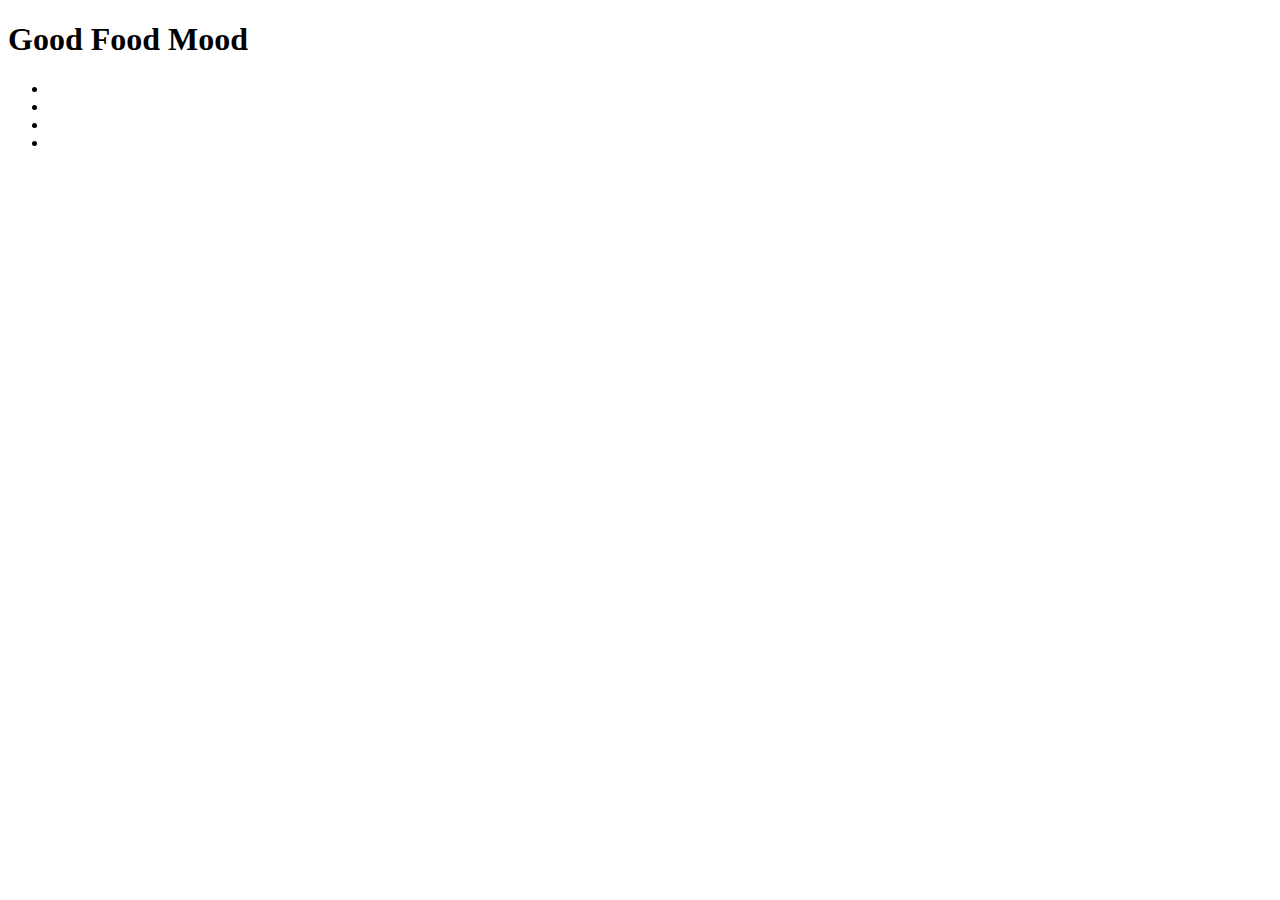
==== index.html @ d2e847f8 "Header" ====
<!DOCTYPE html>
<html lang="en">
<head>
    <meta charset="UTF-8">
    <meta name="viewport" content="width=device-width, initial-scale=1.0">
    <title>Document</title>
    <link href="style.css">
    
</head>
<body>
    <div class="header">
        <h1>Good Food Mood </h1>
        <ul class="navigation">
            <li><a href="#" class="Subscribe"</li>
            <li><a href="#" class="Recipes"</li>
            <li><a href="#" class="QandA"</li>
            <li><a href="#" class="AboutUs"</li>
        </ul>
          
        
    </div>
    
</body>
</html>
---- style.css ----
/* Header*/
.header {
    background-color: #333;
    color: #fff;
    text-align: center;
    padding: 20px;
}

/* Nav-links*/
.navigation {
    list-style-type: none;
    padding: 0;
}

.navigation li{
    display: inline;
    margin-top: 20px;
}

.navigation a{
    text-decoration: none;
    color: #fff;
}
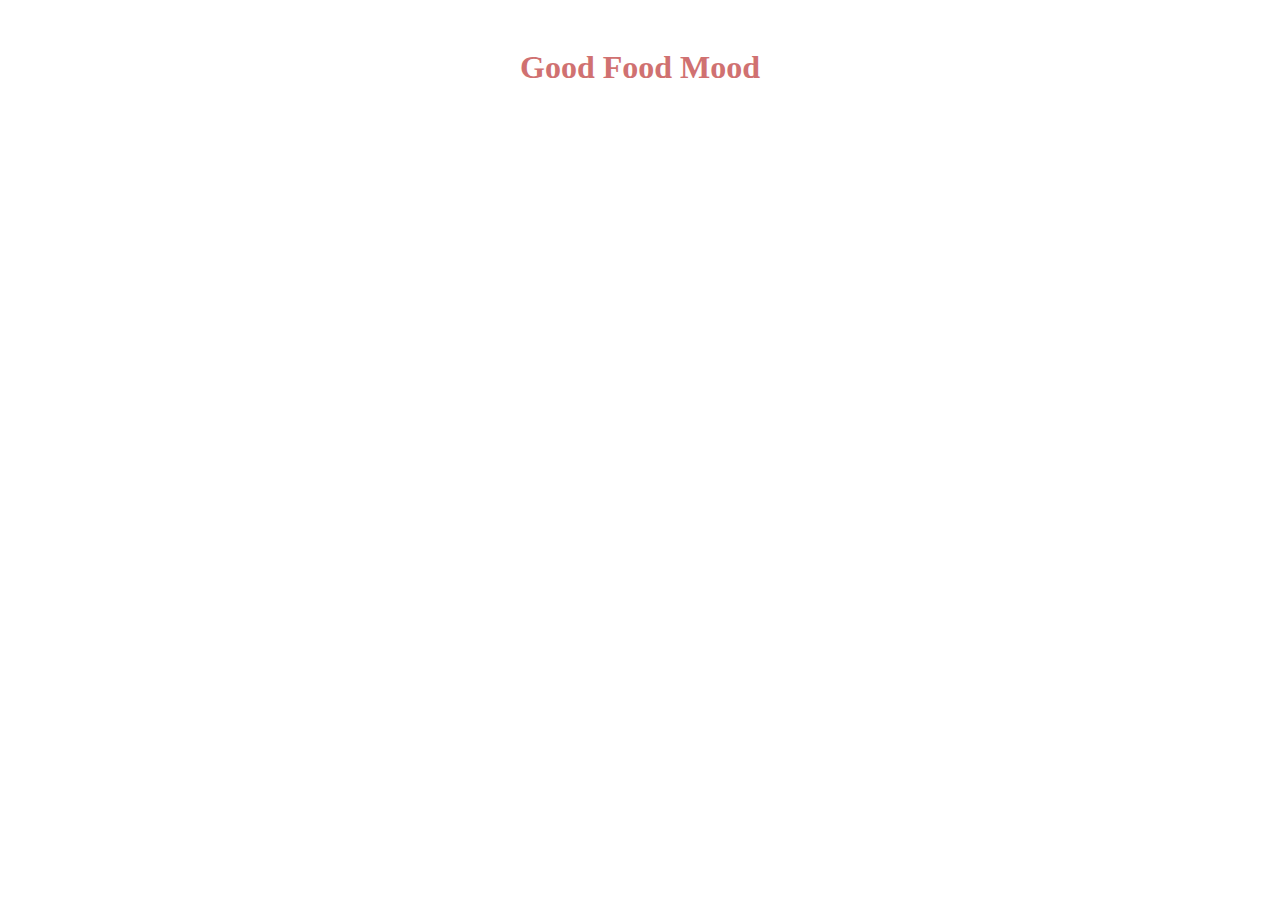
==== commit d32312c9: "Let's start" ====
--- a/index.html
+++ b/index.html
@@ -4,7 +4,7 @@
     <meta charset="UTF-8">
     <meta name="viewport" content="width=device-width, initial-scale=1.0">
     <title>Document</title>
-    <link href="style.css">
+    <link href="style.css" rel="stylesheet">
     
 </head>
 <body>
--- a/style.css
+++ b/style.css
@@ -2,8 +2,8 @@
 
 /* Header*/
 .header {
-    background-color: #333;
-    color: #fff;
+    background-color: #ffffff;
+    color: #d07171;
     text-align: center;
     padding: 20px;
 }
@@ -21,5 +21,5 @@
 
 .navigation a{
     text-decoration: none;
-    color: #fff;
+    color: #5f4e4e;
 }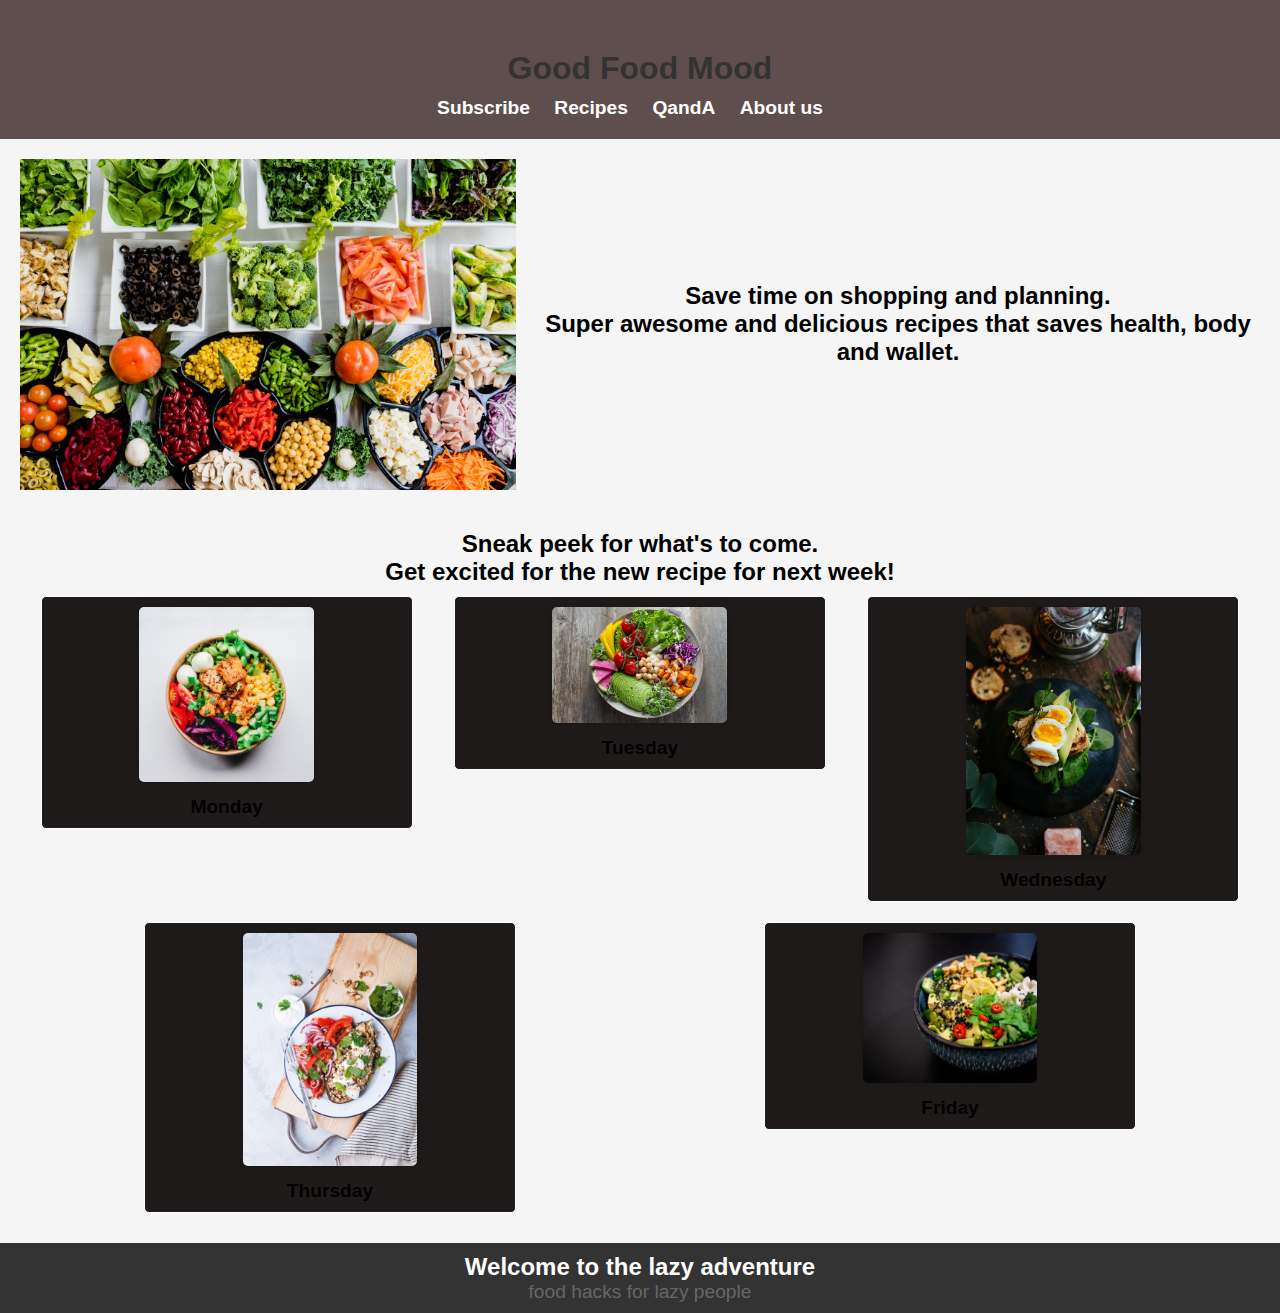
==== commit 1f2443dd: "Late progress" ====
--- a/index.html
+++ b/index.html
@@ -11,14 +11,65 @@
     <div class="header">
         <h1>Good Food Mood </h1>
         <ul class="navigation">
-            <li><a href="#" class="Subscribe"</li>
-            <li><a href="#" class="Recipes"</li>
-            <li><a href="#" class="QandA"</li>
-            <li><a href="#" class="AboutUs"</li>
+            <li><a href="/Subscribe.html" class="Subscribe"> Subscribe</a></li>
+            <li><a href="/recipes.html" class="Recipes">Recipes</a></li>
+            <li><a href="/qanda.html" class="QandA">QandA</a></li>
+            <li><a href="/about.html" class="AboutUs">About us</a></li>
         </ul>
-          
-        
     </div>
     
+ <div class="content">
+    <img src="images/homepage1.jpg" alt="home-page" class="left-image">
+    <div class="text-rigth">
+        <h2>Save time on shopping and planning. <br> Super awesome and delicious recipes that saves health, body and wallet.</h2>
+    </div>
+ </div>
+
+ <section class="section">
+    <h2>Sneak peek for what's to come.<br> Get excited for the new recipe for next week!</h2>
+    <div class="image-container">
+        <div class="image">
+            <div class="recipe-box">
+                <img src="/images/x1.jpg" alt="Monday">
+                <h3>Monday</h3>
+            </div>
+        </div>
+
+        <div class="image">
+            <div class="recipe-box">
+                <img src="/images/x2.jpg" alt="Tuesday">
+                <h3>Tuesday</h3>
+            </div>
+        </div>
+
+        <div class="image">
+            <div class="recipe-box">
+                <img src="/images/x3.jpg" alt="Wednesday">
+                <h3>Wednesday</h3>
+            </div>
+        </div>
+
+        <div class="image">
+            <div class="recipe-box">
+                <img src="/images/x4.jpg" alt="Thursday">
+                <h3>Thursday</h3>
+            </div>
+        </div>
+
+        <div class="image">
+            <div class="recipe-box">
+                <img src="/images/x5.jpg" alt="Friday">
+                <h3>Friday</h3>
+            </div>
+        </div>
+    </div>
+</section>
+
+ <footer>
+    <h2>Welcome to the lazy adventure</h2>
+    <p>food hacks for lazy people</p>
+ </footer>
+
+
 </body>
 </html>--- a/style.css
+++ b/style.css
@@ -1,25 +1,433 @@
 
 
-/* Header*/
+body, h1, h2, h3, p, ul, li {
+    margin: 0;
+    padding: 0;
+}
+
+/* Header */
 .header {
-    background-color: #ffffff;
-    color: #d07171;
-    text-align: center;
-    padding: 20px;
-}
-
-/* Nav-links*/
+    background-color: #5f4e4e;
+    color: #fff;
+    text-align: center;
+    padding: 20px;
+}
+
+.header h1 {
+    font-size: 2rem;
+    margin-bottom: 10px;
+}
+
+/* Navigation */
 .navigation {
     list-style-type: none;
     padding: 0;
 }
 
-.navigation li{
+.navigation li {
     display: inline;
+    margin-right: 20px;
+}
+
+.navigation a {
+    text-decoration: none;
+    color: #fff;
+    font-weight: bold;
+    font-size: 1.2rem;
+}
+
+/* Home Page Content */
+.content {
+    display: flex;
+    align-items: center;
+    padding: 20px;
+}
+
+.left-image {
+    max-width: 40%;
+    margin-right: 20px;
+}
+
+.text-right {
+    flex-grow: 1;
+}
+
+.text-right h2 {
+    font-size: 1.5rem;
+    color: #df0909;
+    margin-bottom: 20px;
+}
+
+/* Recipe Section */
+.section {
+    text-align: center;
+    padding: 20px;
+}
+
+.image-container {
+    display: flex;
+    justify-content: space-around;
+    flex-wrap: wrap;
+}
+
+.image {
+    flex-basis: 30%;
+    margin: 10px;
+    text-align: center;
+}
+
+/* Add styles for the recipe box */
+.recipe-box {
+    border: 1px solid #ffffff;
+    padding: 10px;
+    border-radius: 5px;
+    background-color: #1f1b1b;
+    transition: transform 0.2s;
+}
+
+.recipe-box:hover {
+    transform: scale(1.03);
+}
+
+.recipe-box img {
+    max-width: 50%;
+    border-radius: 5px;
+    box-shadow: 0 0 10px rgba(0, 0, 0, 0.2);
+}
+
+.recipe-box h3 {
+    margin-top: 10px;
+    font-size: 1.2rem;
+}
+
+/* Footer */
+.footer {
+    background-color: #2bc985;
+    color: #38a861;
+    padding: 20px;
+    text-align: center;
+}
+
+.footer h2 {
+    font-size: 1.5rem;
+}
+
+.footer p {
+    font-size: 1rem;
+    margin-top: 10px;
+}
+/* QandA page */
+
+body{
+font-family: Arial, sans-serif;
+background-color: #f7f7f7;
+margin: 0;
+padding: 0;
+}
+
+header {
+    background-color: #333;
+    color: #fff;
+    text-align: center;
+    padding: 20px;
+}
+
+.h1 {
+    font-size: 2rem;
+}
+
+main {
+    max-width: 800px;
+    margin: 20px auto;
+    padding: 20px;
+    background-color: #fff;
+    border-radius: 5px;
+    box-shadow: 0 0 10px rgba(0, 0, 0, 0.2);
+}
+
+.qa {
+    margin-bottom: 20px;
+    padding: 10px;
+    background-color: #f9f9f9;
+    border: 1px solid #ddd;
+    border-radius: 5px;
+}
+
+.qa .questions {
+    font-size: 1.2rem;
+    color: #333;
+}
+
+.qa .answer {
+    font-size: 1rem;
+    color: #666;
+}
+
+footer {
+    background-color: #333;
+    color: #fff;
+    text-align: center;
+    padding: 10px 0;
+}
+
+footer a {
+    color: #fff;
+    text-decoration: none;
+}
+
+footer a:hover {
+    text-decoration: underline;
+}
+
+/* Subsribe page */
+
+body {
+    font-family: Arial, sans-serif;
+    background-color: #f7f7f7;
+    margin: 0;
+    padding: 0;
+}
+
+header {
+    background-color: #333;
+    color: #fff;
+    text-align: center;
+    padding: 20px;
+}
+
+header h1 {
+    font-size: 2rem;
+}
+
+main {
+    max-width: 800px;
+    margin: 20px auto;
+    padding: 20px;
+    background-color: #fff;
+    border-radius: 5px;
+    box-shadow: 0 0 10px rgba(0, 0, 0, 0.2);
+}
+
+.subscribe-sheet {
+    text-align: center;
+}
+
+h2 {
+    font-size: 1.5rem;
+}
+
+form {
     margin-top: 20px;
 }
 
-.navigation a{
-    text-decoration: none;
-    color: #5f4e4e;
+label {
+    font-size: 1rem;
+}
+
+input[type="email"] {
+    width: 100%;
+    padding: 10px;
+    margin-top: 5px;
+    border: 1px solid #ddd;
+    border-radius: 1rem;
+}
+
+button:hover {
+    background-color: #555;
+}
+
+footer {
+    background-color: #333;
+    color: #fff;
+    text-align: center;
+    padding: 10px 0;
+}
+
+/* Verifypage */
+
+body {
+    font-family: Arial, sans-serif;
+    background-color: #f7f7f7;
+    margin: 0;
+    padding: 0;
+    text-align: center;
+}
+
+h1 {
+    color: #333;
+    font-size: 2rem;
+    margin-top: 30px;
+}
+
+p {
+    color: #666;
+    font-size: 1.2rem;
+}
+
+.gif-image {
+    margin-top: 20px;
+}
+
+/* About page */
+
+body {
+    font-family: Arial, sans-serif;
+    background-color: #f7f7f7;
+    margin: 0;
+    padding: 0;
+}
+
+header {
+    background-color: #333;
+    color: #fff;
+    text-align: center;
+    padding: 20px;
+}
+
+header h1 {
+    font-size: 2rem;
+}
+
+main {
+    max-width: 800px;
+    margin: 20px auto;
+    padding: 20px;
+    background-color: #fff;
+    border-radius: 5px;
+    box-shadow: 0 0 10px rgba(0, 0, 0, 0.2);
+}
+
+.owner {
+    margin-bottom: 20px;
+    padding: 20px;
+    background-color: #f9f9f9;
+    border: 1px solid #ddd;
+    border-radius: 5px;
+    transition: transform 0.2s;
+}
+
+.owner:hover {
+    transform: scale(1.05);
+}
+
+.owner img {
+    max-width: 100%;
+    border-radius: 50%; 
+    margin: 10px auto;
+    display: block;
+}
+
+.owner h2 {
+    font-size: 1.5rem;
+    color: #333;
+    text-align: center;
+}
+
+.owner p {
+    font-size: 1rem;
+    color: #666;
+}
+
+footer {
+    background-color: #333;
+    color: #fff;
+    text-align: center;
+    padding: 10px 0;
+}
+
+footer p {
+    font-size: 1.2rem;
+}
+
+
+footer p:hover {
+    cursor: pointer;
+    text-decoration: underline;
+}
+
+/* Recipes page */
+
+body {
+    font-family: Arial, sans-serif;
+    background-color: #f5f5f5;
+    margin: 0;
+    padding: 0;
+}
+
+header {
+    background-color: #333;
+    color: #fff;
+    text-align: center;
+    padding: 20px;
+}
+
+header h1 {
+    font-size: 2rem;
+}
+
+main {
+    max-width: 800px;
+    margin: 20px auto;
+    padding: 20px;
+    background-color: #fff;
+    border-radius: 5px;
+    box-shadow: 0 0 10px rgba(0, 0, 0, 0.2);
+}
+
+.recipe {
+    margin-bottom: 20px;
+    padding: 20px;
+    background-color: #f9f9f9;
+    border: 1px solid #ddd;
+    border-radius: 5px;
+    transition: transform 0.2s;
+}
+
+.recipe:hover {
+    transform: scale(1.03);
+}
+
+.recipe img {
+    max-width: 100%;
+    border-radius: 5px;
+    margin-bottom: 10px;
+}
+
+.recipe h2 {
+    font-size: 1.5rem;
+    color: #333;
+}
+
+.recipe p {
+    font-size: 1rem;
+    color: #666;
+}
+
+footer {
+    background-color: #333;
+    color: #fff;
+    text-align: center;
+    padding: 10px 0;
+}
+
+footer p {
+    font-size: 1.2rem;
+}
+
+/* Add hover effect to the footer message */
+footer p:hover {
+    cursor: pointer;
+    text-decoration: underline;
+}
+
+.home-logo {
+    display: flex;
+    align-items: center;
+    justify-content: center;
+    width: 100px;
+    height: 100px;
+    background-color: #832323;
+    color: #fff;
+    font-size: 2rem;
+    border-radius: 50%;
 }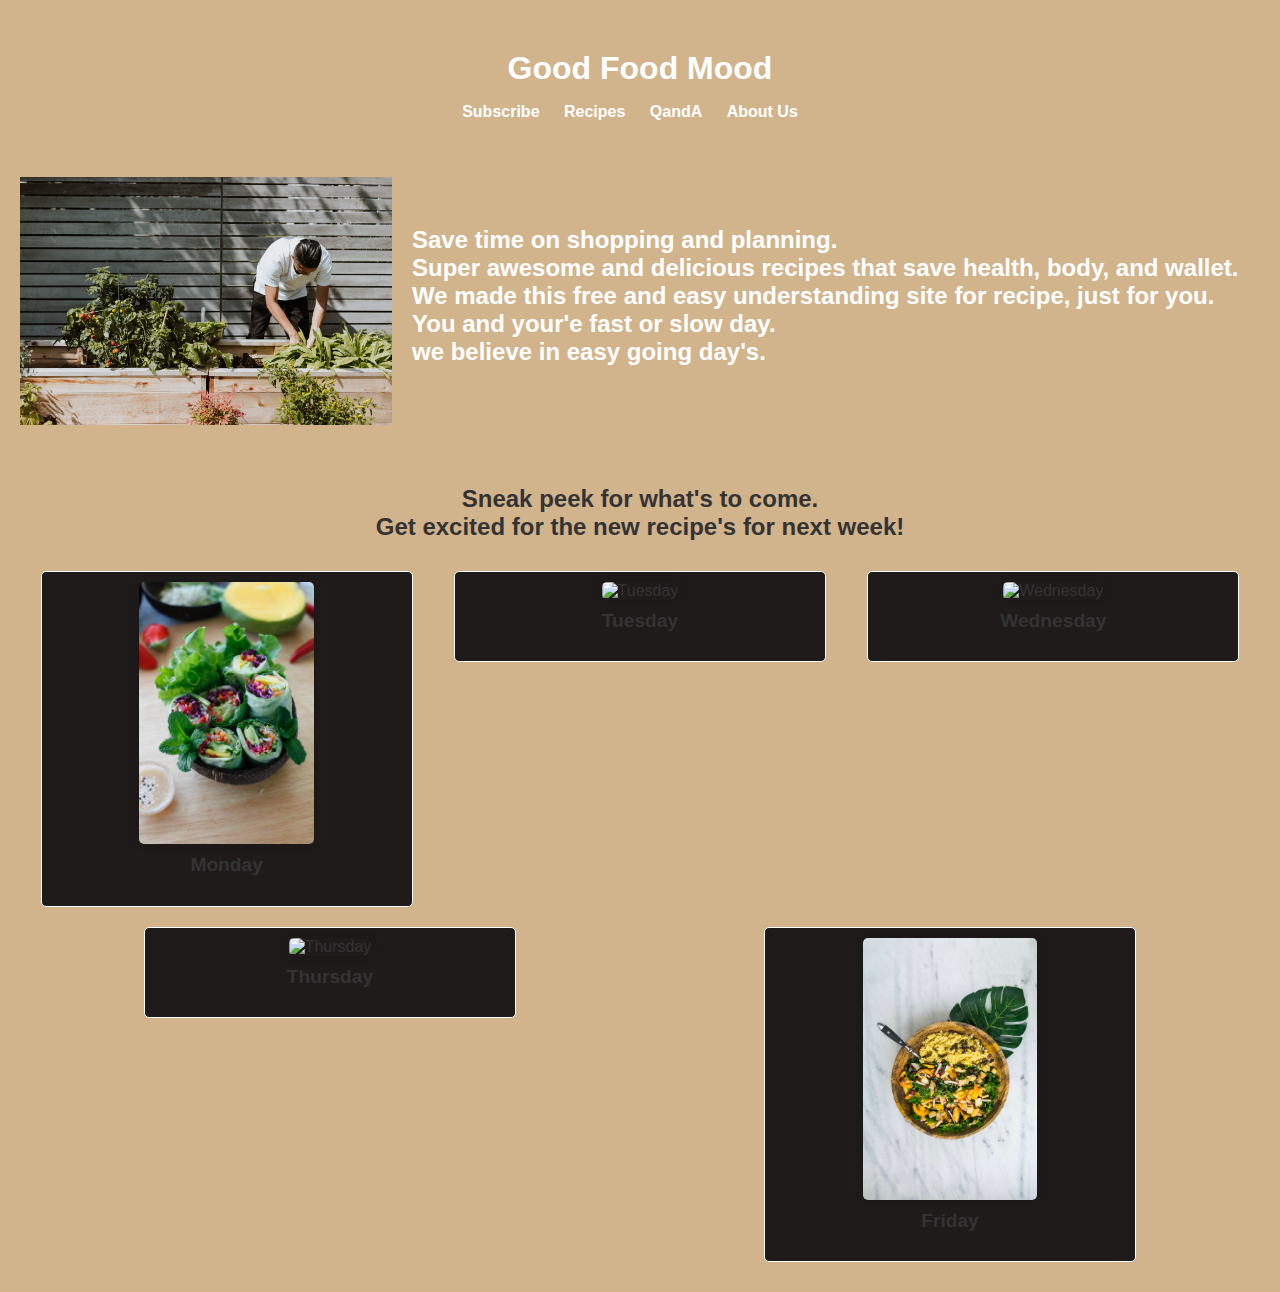
==== commit 91f404df: "css and html done" ====
--- a/index.html
+++ b/index.html
@@ -3,73 +3,66 @@
 <head>
     <meta charset="UTF-8">
     <meta name="viewport" content="width=device-width, initial-scale=1.0">
-    <title>Document</title>
+    <title>Good Food Mood</title>
     <link href="style.css" rel="stylesheet">
-    
 </head>
 <body>
     <div class="header">
-        <h1>Good Food Mood </h1>
+        <h1>Good Food Mood</h1>
         <ul class="navigation">
-            <li><a href="/Subscribe.html" class="Subscribe"> Subscribe</a></li>
+            <li><a href="/Subscribe.html" class="Subscribe">Subscribe</a></li>
             <li><a href="/recipes.html" class="Recipes">Recipes</a></li>
             <li><a href="/qanda.html" class="QandA">QandA</a></li>
-            <li><a href="/about.html" class="AboutUs">About us</a></li>
+            <li><a href="/about.html" class="AboutUs">About Us</a></li>
         </ul>
     </div>
     
- <div class="content">
-    <img src="images/homepage1.jpg" alt="home-page" class="left-image">
-    <div class="text-rigth">
-        <h2>Save time on shopping and planning. <br> Super awesome and delicious recipes that saves health, body and wallet.</h2>
+    <div class="content">
+        <img src="images/priscilla-du-preez-JCZ2pE-Szpw-unsplash.jpg" alt="home-page" class="left-image">
+        <div class="text-right">
+            <h2>Save time on shopping and planning.<br>Super awesome and delicious recipes that save health, body, and wallet. <br> We made this free and easy understanding site for recipe, just for you. <br>You and your'e fast or slow day. <br> we believe in easy going day's.
+            </h2>
+        </div>
     </div>
- </div>
 
- <section class="section">
-    <h2>Sneak peek for what's to come.<br> Get excited for the new recipe for next week!</h2>
-    <div class="image-container">
-        <div class="image">
-            <div class="recipe-box">
-                <img src="/images/x1.jpg" alt="Monday">
-                <h3>Monday</h3>
+    <section class="section">
+        <h2>Sneak peek for what's to come.<br>Get excited for the new recipe's for next week!</h2>
+        <div class="image-container">
+            <div class="image">
+                <div class="recipe-box">
+                    <img src="/images/L1.jpg" alt="Monday">
+                    <h3>Monday</h3>
+                </div>
+            </div>
+
+            <div class="image">
+                <div class="recipe-box">
+                    <img src="/images/L2.jpg" alt="Tuesday">
+                    <h3>Tuesday</h3>
+                </div>
+            </div>
+
+            <div class="image">
+                <div class="recipe-box">
+                    <img src="/images/L5.jpg" alt="Wednesday">
+                    <h3>Wednesday</h3>
+                </div>
+            </div>
+
+            <div class="image">
+                <div class="recipe-box">
+                    <img src="/images/L4.jpg" alt="Thursday">
+                    <h3>Thursday</h3>
+                </div>
+            </div>
+
+            <div class="image">
+                <div class="recipe-box">
+                    <img src="/images/L3.jpg" alt="Friday">
+                    <h3>Friday</h3>
+                </div>
             </div>
         </div>
-
-        <div class="image">
-            <div class="recipe-box">
-                <img src="/images/x2.jpg" alt="Tuesday">
-                <h3>Tuesday</h3>
-            </div>
-        </div>
-
-        <div class="image">
-            <div class="recipe-box">
-                <img src="/images/x3.jpg" alt="Wednesday">
-                <h3>Wednesday</h3>
-            </div>
-        </div>
-
-        <div class="image">
-            <div class="recipe-box">
-                <img src="/images/x4.jpg" alt="Thursday">
-                <h3>Thursday</h3>
-            </div>
-        </div>
-
-        <div class="image">
-            <div class="recipe-box">
-                <img src="/images/x5.jpg" alt="Friday">
-                <h3>Friday</h3>
-            </div>
-        </div>
-    </div>
-</section>
-
- <footer>
-    <h2>Welcome to the lazy adventure</h2>
-    <p>food hacks for lazy people</p>
- </footer>
-
-
+    </section>
 </body>
 </html>--- a/style.css
+++ b/style.css
@@ -1,14 +1,15 @@
 
-
-body, h1, h2, h3, p, ul, li {
+/* Body */
+body {
     margin: 0;
     padding: 0;
-}
+    font-family: Arial, sans-serif;
+    background-color: #D2B48C; /* Light brown background color */
+    color: #333; /* Dark text color */
 
 /* Header */
 .header {
-    background-color: #5f4e4e;
-    color: #fff;
+    background-color: #D2B48C; /* Light brown background color */
     text-align: center;
     padding: 20px;
 }
@@ -16,6 +17,7 @@
 .header h1 {
     font-size: 2rem;
     margin-bottom: 10px;
+    color: #fff; /* White text color */
 }
 
 /* Navigation */
@@ -33,7 +35,7 @@
     text-decoration: none;
     color: #fff;
     font-weight: bold;
-    font-size: 1.2rem;
+    font-size: 1rem;
 }
 
 /* Home Page Content */
@@ -44,7 +46,7 @@
 }
 
 .left-image {
-    max-width: 40%;
+    max-width: 30%;
     margin-right: 20px;
 }
 
@@ -54,9 +56,60 @@
 
 .text-right h2 {
     font-size: 1.5rem;
-    color: #df0909;
-    margin-bottom: 20px;
-}
+    margin-bottom: 30px;
+    color: #ffffff;
+}
+
+/* Recipe Section */
+.section {
+    text-align: center;
+    padding: 20px;
+}
+
+.image-container {
+    display: flex;
+    justify-content: space-around;
+    flex-wrap: wrap;
+}
+
+.image {
+    flex-basis: 10%;
+    margin: 10px;
+    text-align: center;
+}
+
+
+.recipe-box {
+    display: flex;
+    flex-direction: column;
+    align-items: center;
+    border: 1px solid #fff; 
+    padding: 10px;
+    border-radius: 15px;
+    background-color: #fff;
+    transition: transform 0.2s;
+    text-align: center;
+    max-width: 400px;
+    margin: 0 auto; 
+}
+.recipe-box:hover {
+    transform: scale(1.03);
+}
+
+.recipe-box img {
+    max-width: 100%;
+    height: auto;
+    border-radius: 5px;
+    box-shadow: 0 0 10px rgba(0, 0, 0, 0.2);
+}
+
+.recipe-box h3 {
+    margin-top: 10px;
+    font-size: 1.2rem;
+}
+
+/* Footer */
+f
 
 /* Recipe Section */
 .section {
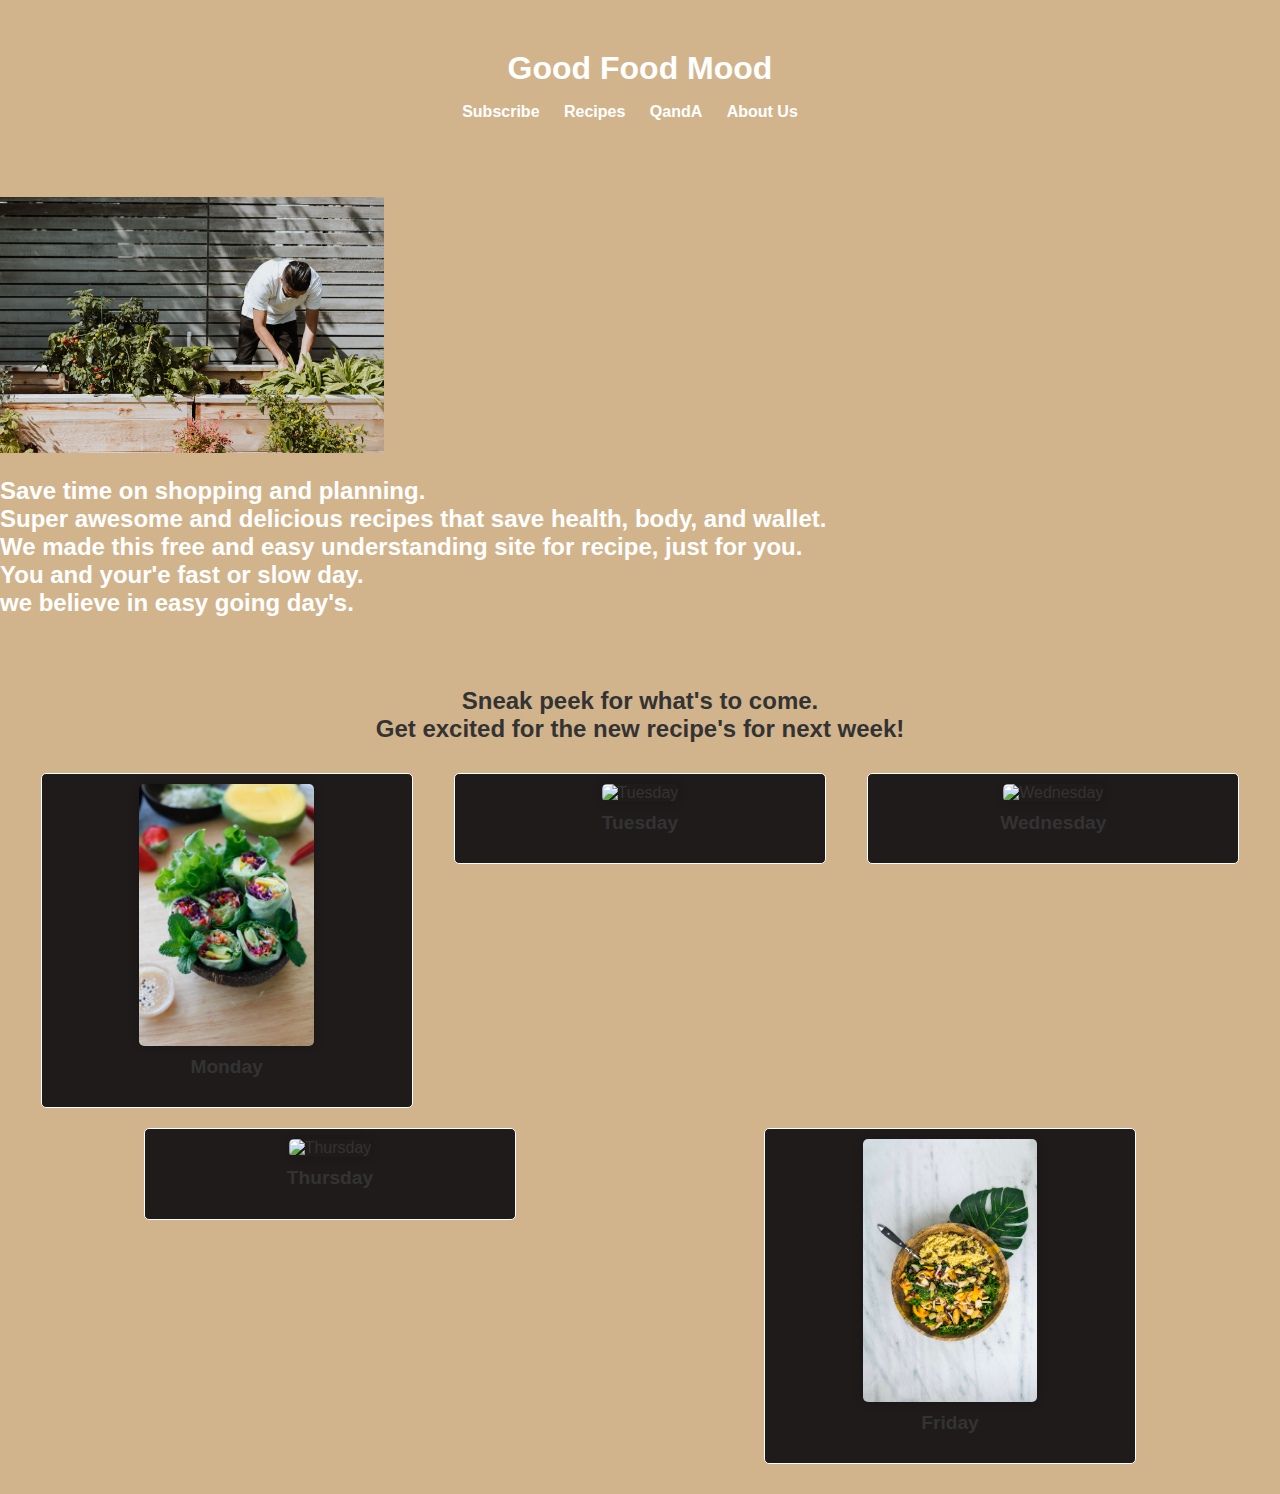
==== commit 184124b3: "Media querey" ====
--- a/index.html
+++ b/index.html
@@ -18,11 +18,14 @@
     </div>
     
     <div class="content">
+
+       
+        </div>
         <img src="images/priscilla-du-preez-JCZ2pE-Szpw-unsplash.jpg" alt="home-page" class="left-image">
         <div class="text-right">
             <h2>Save time on shopping and planning.<br>Super awesome and delicious recipes that save health, body, and wallet. <br> We made this free and easy understanding site for recipe, just for you. <br>You and your'e fast or slow day. <br> we believe in easy going day's.
             </h2>
-        </div>
+        
     </div>
 
     <section class="section">
@@ -64,5 +67,7 @@
             </div>
         </div>
     </section>
+
+    <script src="script.js"></script>
 </body>
 </html>--- a/style.css
+++ b/style.css
@@ -483,4 +483,33 @@
     color: #fff;
     font-size: 2rem;
     border-radius: 50%;
+}
+
+
+
+/* Media query for tablets  */
+@media (max-width: 768px) {
+    body {
+        font-size: 16px; 
+    }
+}
+
+/* Media query for mobile devices */
+@media (max-width: 480px) {
+    .recipe.page {
+        display: flex;
+        flex-direction: column;
+        align-items: center;
+        text-align: center;
+        font-size: 8px;
+    }
+
+    .recipe.page img {
+        max-width: 70%;
+    }
+    
+    .left-image,
+    .text-right {
+        margin: 0; 
+    }
 }